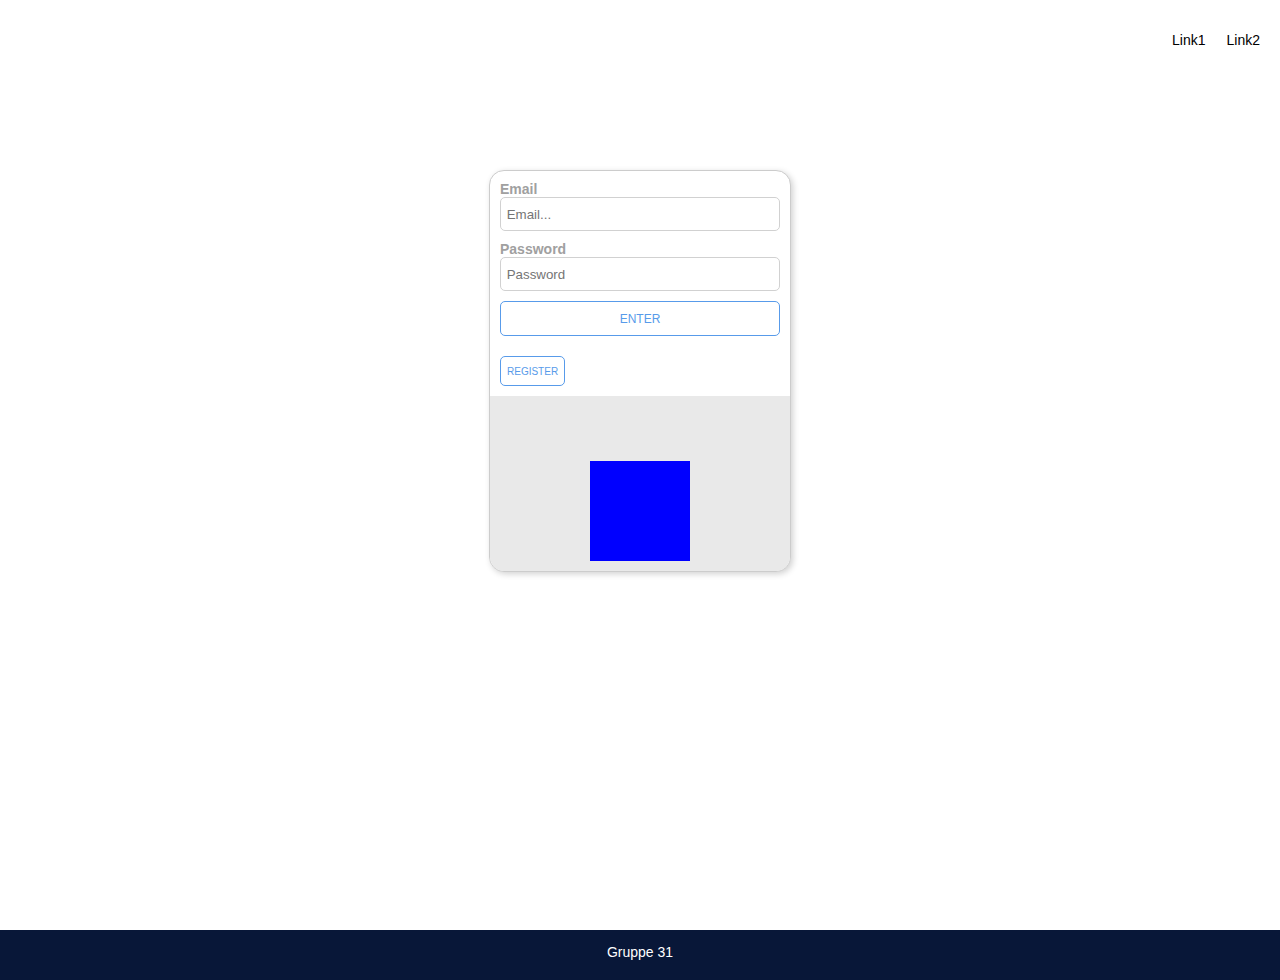
==== gruppe31_app/landing.html @ bd82bd83 "Landing and css Updates" ====
<!DOCTYPE html>
<html lang="en">
<head>
    <meta charset="UTF-8">
    <meta name="viewport" content="width=device-width, initial-scale=1.0">
    <meta http-equiv="X-UA-Compatible" content="ie=edge">
    <link rel="stylesheet" href="./css/landing.css">
    <link rel="stylesheet" href="./css/common.css">
    <script src="https://kit.fontawesome.com/a23c2d46ea.js"></script>
    <title>Gruppe 31 | Kanban</title>
</head>
<body>

    <!-- HEADER -->
    <header class="header">
        <nav class="nav">
            <div class="navbar">
                <div class="logo">
                    <img class="cm-logo" src="./img/kodiljeLogo.png" alt="">
                </div>
                <div class="navbar-links">
                    <li>Link1</li>
                    <li>Link2</li>
                </div>
            </div>
        </nav>
    </header>

    <!-- GRID -->
    <div class="container">
        <main class="main">

            <div class="login-container cm-card-3">
                <form action="" class="login-form">
                    <label class="label" for="email">Email</label>
                    <input class="input" type="text" placeholder=" Email...">

                    <label class="label" for="password">Password</label>
                    <input class="input" type="text" placeholder=" Password">

                    <button class="form-btn cm-button-b" type="submit">Enter</button>
                </form>
                <button class="form-btn cm-button-secondary" type="submit">Register</button>
                <div class="login-image-container">
                    <div class="login-image"></div>
                </div>
            </div>


        </main>
        
        <footer class="footer">
            <div class="footer-content">
                <p>Gruppe 31</p>
            </div>
        </footer>
    </div>
    <script src="./js/dashboard.js"></script>
</body>
</html>
---- gruppe31_app/css/landing.css ----
html,body{
    margin: 0;
    padding: 0;
    font-family: -apple-system, BlinkMacSystemFont, 'Segoe UI', Roboto, Oxygen, Ubuntu, Cantarell, 'Open Sans', 'Helvetica Neue', sans-serif;
    font-size: 14px;
}
/* DEFAULTS */
a{
    text-decoration: none;
    color: black;
}
li{
    list-style-type: none;
}
/* MAIN CONTENT */
.container{
    display: grid;
    grid-template-columns: 1fr;
    grid-template-rows: 1fr 50px;
    grid-template-areas:
    "main"
    "footer";
    height: 100vh;
}
.main{
    grid-area: main;
    /* background-image: linear-gradient(#fff, #081738); */
    display: grid;
    justify-content: center;
    margin-top: 80px;
}
.login-container{
    display: flex;
    align-content: center;
    justify-content: center;
    height: 400px;
    width: 300px;
    background-color: white;
    overflow: hidden;
}
/* FORM */
.login-form{
    display: flex;
    flex-direction: column;
    width: 100%;
}
.label{
    font-size: 14px;
    margin-top: 10px;
    margin-left: 10px;
    font-weight: bold;
    color: #a0a0a0;
}
.input{
    margin-left: 10px;
    margin-right: 10px;
    height: 30px;
    border: 1px solid rgba(209,209,209,1);
    border-radius: 5px;
}
.form-btn{
    margin: 10px;
}
.login-image-container{
    display: flex;
    justify-content: center;
    align-items: center;
    background-color: #e9e9e9;
    height: 230px;

}
.login-image{
    background-color:blue;
    height: 100px;
    width: 100px;
}
---- gruppe31_app/css/common.css ----
/* COMMON STYLES */
/**

All styles are written like this: cm-<name>-<option>. 
For example: cm-shadow-wb = shadow with border.

INDEX:
1 Grid
2 Card
3 Shadow
4 Button
5 Icon

*/

/* GRID (layout) */
.cm-grid{
    display: grid;
    grid-template-columns: repeat(auto-fill, minmax(280px, 1fr));
    grid-gap: 20px;
    align-items: flex-start;
}
.cm-grid-light{
    /* Replaces "superGrid" */
    display: grid;
    grid-auto-flow: column;
    justify-content: center;
}

/* CARD */
.cm-card{
    display: flex;
    margin: 20px;
    border-radius: 15px;
}
.cm-card-2{
    display: flex;
    justify-content: left;
    align-items: center;
    width: 90%;
    border-radius: 5px;
}
.cm-card-3{
    display: block;
    margin: 10px;
    border-radius: 15px;
    background-color: #fff;
    border: 1px solid #ccc;
    box-shadow: 2px 2px 6px rgba(209, 209, 209, 1);
}

/* SHADOW */
.cm-shadow{
    box-shadow: 2px 2px 6px rgba(209, 209, 209, 1);
}
.cm-shadow-wb{
    border: 1px solid #dddd;
    box-shadow: 2px 2px 6px rgba(209, 209, 209, 1);
}
.cm-shadow-c{
    box-shadow: 0px 0px 2px rgba(209, 209, 209, 1);
}
.cm-shadow-l{
    box-shadow: 5px 0px 6px rgba(209, 209, 209, 1);
}

/* BORDER */
.cm-border{
    border: 1px solid rgba(209,209,209,0.4);
}


/* BUTTON */
.cm-button{
    background-color: #589bea;
    border: none;
    color: #fff;
    text-align: center;
    height: 35px;
    border-radius: 5px;
    font-size: 12px;
    text-transform: uppercase;
    transition: all 0.1s;
}
.cm-button:hover{
    background-color: #589bea;
    border: 1px solid #fff;
    font-weight: bold;
    color: #fff;
}
.cm-button-b{
    background-color: #fff;
    border: 1px solid #589bea;
    color: #589bea;
    text-align: center;
    height: 35px;
    border-radius: 5px;
    font-size: 12px;
    text-transform: uppercase;
    transition: all 0.1s ease-in-out;
}
.cm-button-b:hover{
    border: 2px solid #589bea;
    font-weight: bold;
    font-size: 13px;
}
.cm-button-secondary{
    background-color: #fff;
    border: 1px solid #589bea;
    color: #589bea;
    text-align: center;
    height: 30px;
    border-radius: 5px;
    font-size: 10px;
    text-transform: uppercase;
    transition: all 0.1s ease-in-out;
}
.cm-button-secondary:hover{
    font-weight: bold;
}

/* ICONS */
.cm-icon{
    color: #ff6600;
    font-size: 20px;
    transition: all 0.1s ease-in-out;
}

/* TEXT */
.cm-text{
    padding: 20px;
}
.cm-text-light{
    font-size: 12px;
}
.cm-text-p1{
    padding-left: 10px;
}

/* PROJECT SPECIFIC CLASSES */

/* Logo */
.cm-logo{
    height: 40px;
}

/* NAVBAR (Header) */
.navbar{
    display: grid;
    min-height: 80px;
    grid-auto-flow: column;
    grid-gap: 1.5em;
}
.logo{
    display: grid;
    justify-content: start;
    align-content: center;
    margin-left: 20px;
}
.navbar-links{
    display: grid;
    justify-content: right;
    align-content: center;
    grid-auto-flow: column;
    grid-gap: 1.5em;
    margin-right: 20px;
}

/* Sidenav */
.side-navigation{
    grid-area: side-navigation;
    display: flex;
    flex-direction: column;

}
.sidenav-list{
    padding: 0;
    margin-top: 10px;
    list-style-type: none;
}
.sidenav-list-item{
    display: flex;
    align-items: center;
    justify-content: center;
    width: 100%;
    height: 50px;
    margin-top: 20px;
    text-align: center;
}
.icon-container{
    display: flex;
    align-items: center;
    justify-content: center;
    height: 60px;
    width: 60px;
    border-radius: 5px;
    border: 2px solid rgba(209,209,209,0.4);
    transition: all 0.1s;
}
.icon-container:hover{
    border: 2px solid #ff6600;
}
.icon-container:hover .cm-icon{
    font-size: 30px;
}

/* Activity area */
.activity-area{
    grid-area: activity-area;
    background-color: #fff;
    display: flex;
    flex-direction: column;
    align-items: center;
}
.activity-area-container{
    display: flex;
    flex-direction: column;
    align-items: center;
    margin-top: 20px;
    margin-right: 30px;
    height: 85%;
    width: 90%;
    border-radius: 25px;
    border: 1px solid rgba(209, 209, 209, 1);
}

/* FOOTER */
.footer{
    grid-area: footer;
    background-color: #081738;
    display: flex;
    align-content: center;
    justify-content: center;
    color: #fff;
}
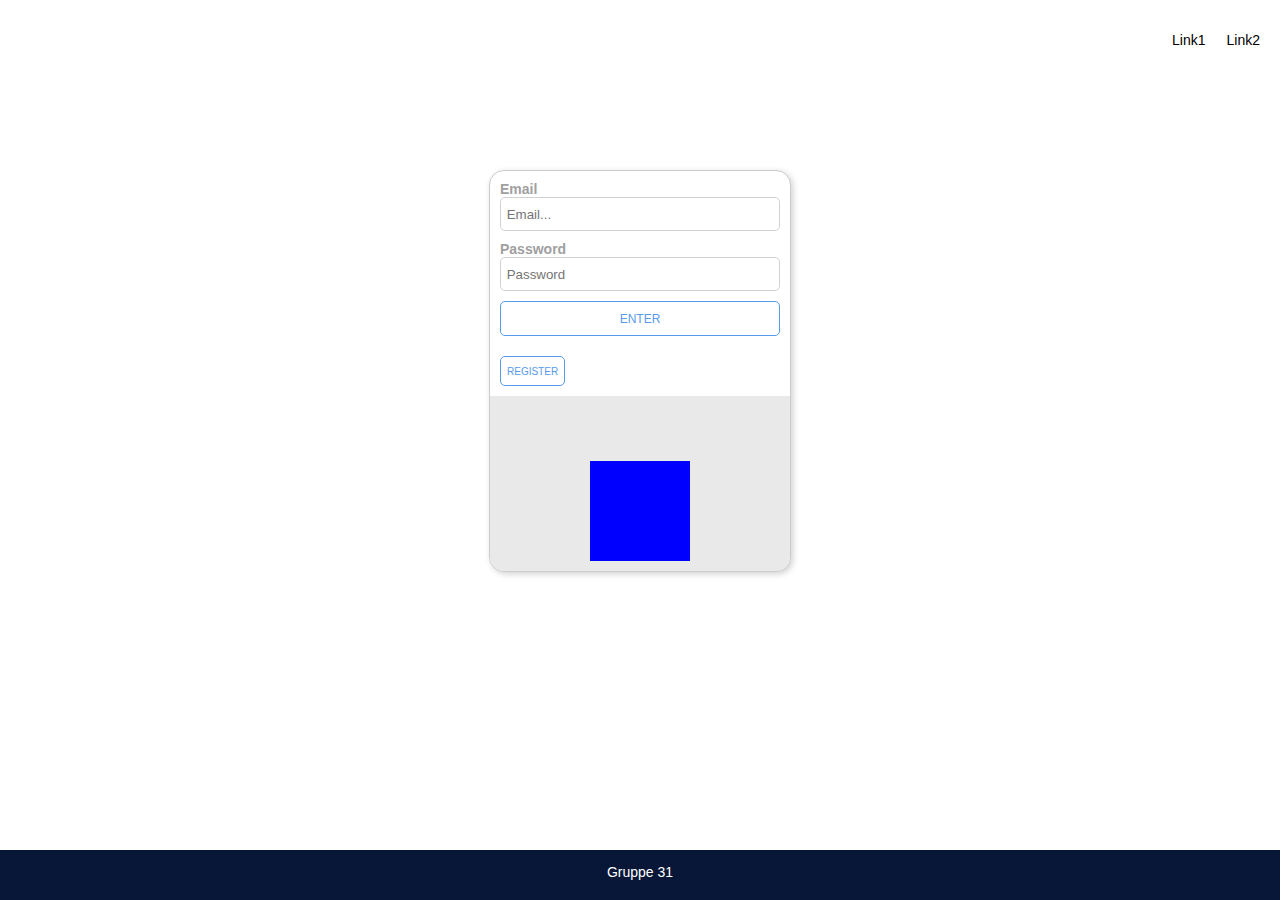
==== commit 507c8c3e: "Header changes & minor bugifxes" ====
--- a/gruppe31_app/landing.html
+++ b/gruppe31_app/landing.html
@@ -11,23 +11,23 @@
 </head>
 <body>
 
-    <!-- HEADER -->
-    <header class="header">
-        <nav class="nav">
-            <div class="navbar">
-                <div class="logo">
-                    <img class="cm-logo" src="./img/kodiljeLogo.png" alt="">
-                </div>
-                <div class="navbar-links">
-                    <li>Link1</li>
-                    <li>Link2</li>
-                </div>
-            </div>
-        </nav>
-    </header>
 
     <!-- GRID -->
     <div class="container">
+        <!-- HEADER -->
+    <header class="header">
+            <nav class="nav">
+                <div class="navbar">
+                    <div class="logo">
+                        <img class="cm-logo" src="./img/kodiljeLogo.png" alt="">
+                    </div>
+                    <div class="navbar-links">
+                        <li>Link1</li>
+                        <li>Link2</li>
+                    </div>
+                </div>
+            </nav>
+        </header>
         <main class="main">
 
             <div class="login-container cm-card-3">
--- a/gruppe31_app/css/landing.css
+++ b/gruppe31_app/css/landing.css
@@ -16,8 +16,9 @@
 .container{
     display: grid;
     grid-template-columns: 1fr;
-    grid-template-rows: 1fr 50px;
+    grid-template-rows: 80px 1fr 50px;
     grid-template-areas:
+    "header"
     "main"
     "footer";
     height: 100vh;
--- a/gruppe31_app/css/common.css
+++ b/gruppe31_app/css/common.css
@@ -145,6 +145,9 @@
 }
 
 /* NAVBAR (Header) */
+.header{
+    grid-area: header;
+}
 .navbar{
     display: grid;
     min-height: 80px;
@@ -207,7 +210,6 @@
 /* Activity area */
 .activity-area{
     grid-area: activity-area;
-    background-color: #fff;
     display: flex;
     flex-direction: column;
     align-items: center;
@@ -216,10 +218,8 @@
     display: flex;
     flex-direction: column;
     align-items: center;
-    margin-top: 20px;
-    margin-right: 30px;
-    height: 85%;
-    width: 90%;
+    width: 80%;
+    height: 90%;
     border-radius: 25px;
     border: 1px solid rgba(209, 209, 209, 1);
 }
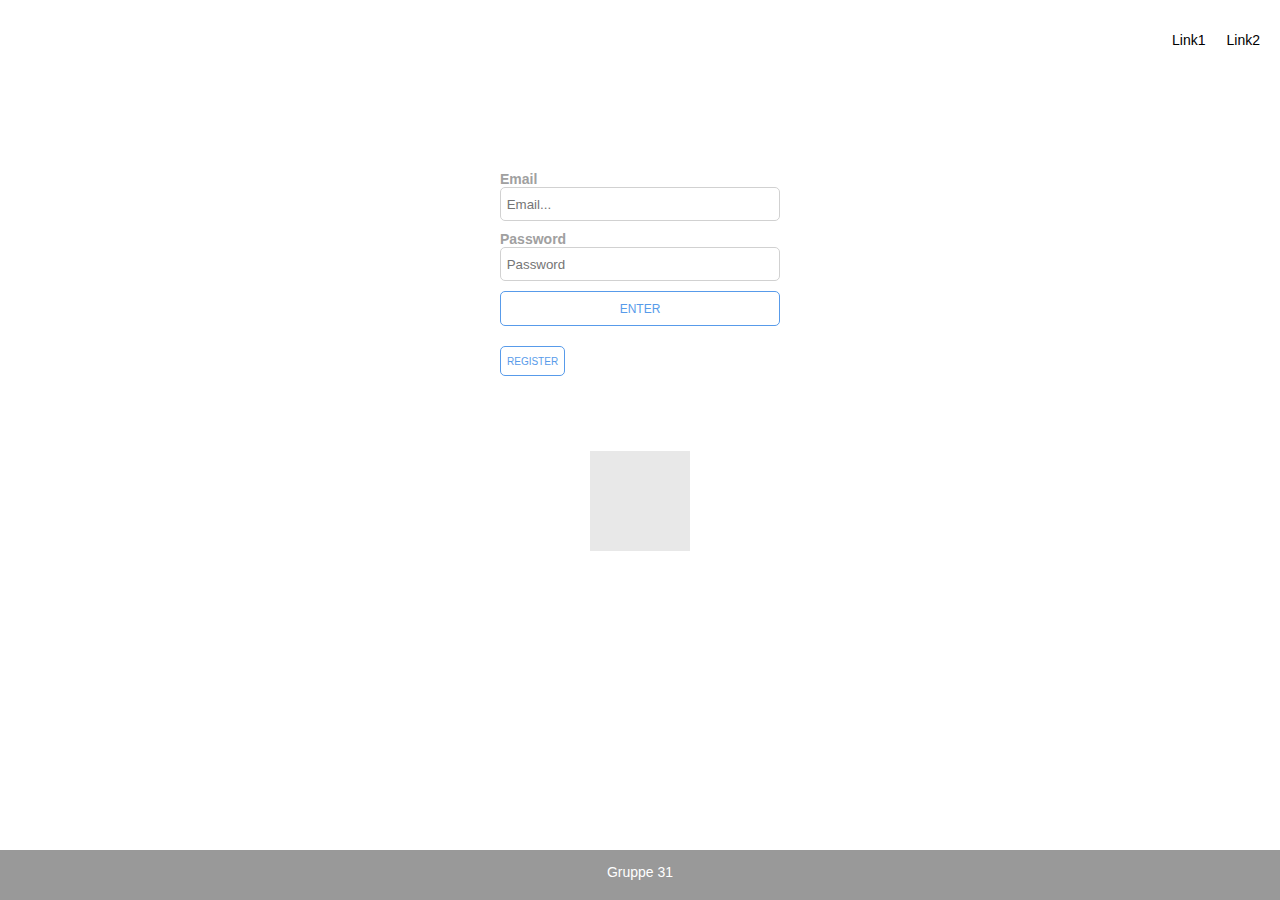
==== commit 638dbbc1: "Css Update & testing" ====
--- a/gruppe31_app/landing.html
+++ b/gruppe31_app/landing.html
@@ -10,7 +10,6 @@
     <title>Gruppe 31 | Kanban</title>
 </head>
 <body>
-
 
     <!-- GRID -->
     <div class="container">
@@ -30,7 +29,7 @@
         </header>
         <main class="main">
 
-            <div class="login-container cm-card-3">
+            <div class="login-container">
                 <form action="" class="login-form">
                     <label class="label" for="email">Email</label>
                     <input class="input" type="text" placeholder=" Email...">
--- a/gruppe31_app/css/landing.css
+++ b/gruppe31_app/css/landing.css
@@ -26,18 +26,29 @@
 .main{
     grid-area: main;
     /* background-image: linear-gradient(#fff, #081738); */
-    display: grid;
+    display: flex;
     justify-content: center;
     margin-top: 80px;
 }
 .login-container{
-    display: flex;
+    background: inherit;
+    display: block;
     align-content: center;
-    justify-content: center;
+    justify-items: center;
     height: 400px;
     width: 300px;
-    background-color: white;
+    border-radius: 20px;
+    border: 1px solid white;
     overflow: hidden;
+}
+.login-container::before{
+    position: relative;
+    content: "";
+    width: 100%;
+    height: 100%;
+    background: inherit;
+    box-shadow: inset 0 0 0 200px rgba(255,255,255,1);
+    filter: blur(10px);
 }
 /* FORM */
 .login-form{
@@ -66,12 +77,11 @@
     display: flex;
     justify-content: center;
     align-items: center;
-    background-color: #e9e9e9;
     height: 230px;
 
 }
 .login-image{
-    background-color:blue;
+    background-color: rgba(209,209,209,0.5);
     height: 100px;
     width: 100px;
 }--- a/gruppe31_app/css/common.css
+++ b/gruppe31_app/css/common.css
@@ -12,6 +12,22 @@
 5 Icon
 
 */
+
+/* ACTIVITY SCROLL */
+::-webkit-scrollbar{
+    width: 5px;
+    border-radius: 2.5px;
+    visibility: hidden;
+
+}
+::-webkit-scrollbar-track{
+    background:white;
+    visibility: hidden;
+}
+::-webkit-scrollbar-thumb{
+    background: #888;
+    visibility: hidden;
+}
 
 /* GRID (layout) */
 .cm-grid{
@@ -48,6 +64,11 @@
     border: 1px solid #ccc;
     box-shadow: 2px 2px 6px rgba(209, 209, 209, 1);
 }
+.cm-card-4{
+    display: block;
+    background: inherit;
+    box-shadow: inset 0 0 0 200px rgba(255,255,255,0.4);
+}
 
 /* SHADOW */
 .cm-shadow{
@@ -213,6 +234,7 @@
     display: flex;
     flex-direction: column;
     align-items: center;
+    overflow: hidden;
 }
 .activity-area-container{
     display: flex;
@@ -222,12 +244,17 @@
     height: 90%;
     border-radius: 25px;
     border: 1px solid rgba(209, 209, 209, 1);
+    overflow-y: scroll;
+}
+
+.activity-item{
+    margin-top: 5px;
 }
 
 /* FOOTER */
 .footer{
     grid-area: footer;
-    background-color: #081738;
+    background-color: #999999;
     display: flex;
     align-content: center;
     justify-content: center;
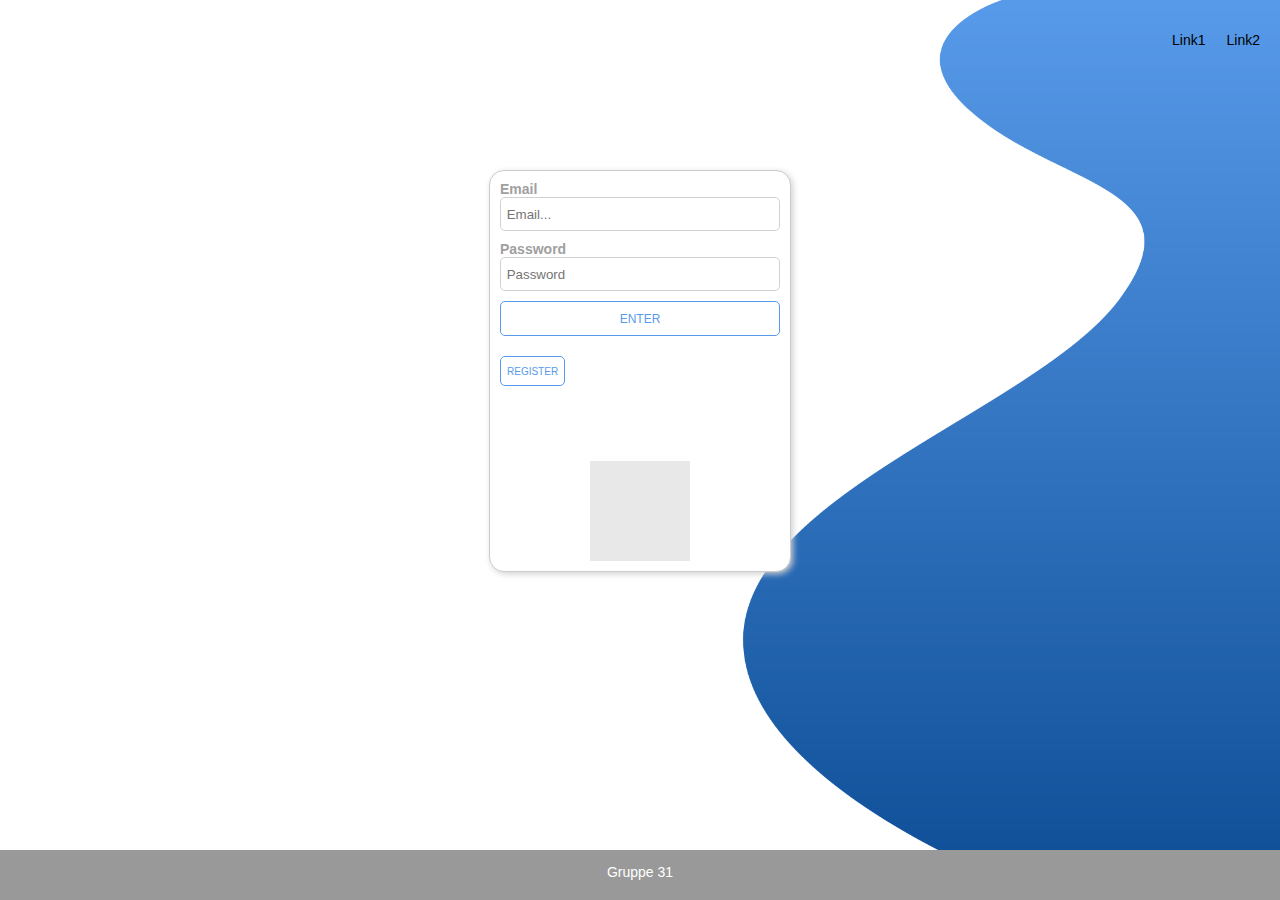
==== commit 4ed147f4: "added welcomepage & General Upgrades" ====
--- a/gruppe31_app/landing.html
+++ b/gruppe31_app/landing.html
@@ -29,7 +29,7 @@
         </header>
         <main class="main">
 
-            <div class="login-container">
+            <div class="login-container cm-card-3">
                 <form action="" class="login-form">
                     <label class="label" for="email">Email</label>
                     <input class="input" type="text" placeholder=" Email...">
--- a/gruppe31_app/css/landing.css
+++ b/gruppe31_app/css/landing.css
@@ -5,6 +5,11 @@
     font-size: 14px;
 }
 /* DEFAULTS */
+body{
+    background-image: url("../img/background.png");
+    background-size: cover;
+    background-repeat: no-repeat;
+}
 a{
     text-decoration: none;
     color: black;
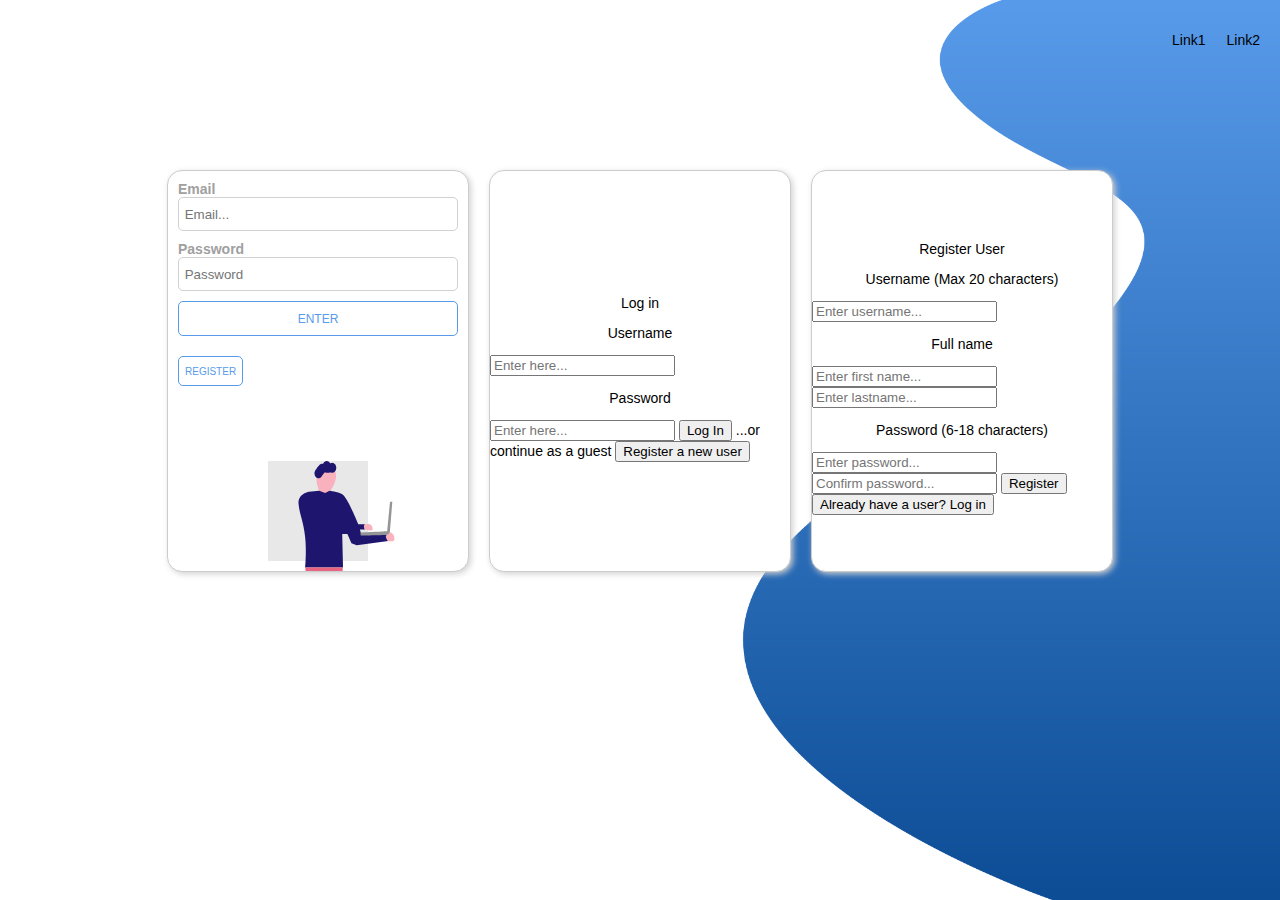
==== commit 5ac4d1ca: "Login updates" ====
--- a/gruppe31_app/landing.html
+++ b/gruppe31_app/landing.html
@@ -29,31 +29,74 @@
         </header>
         <main class="main">
 
-            <div class="login-container cm-card-3">
+            <div id="loginInterface" class="login-container cm-card-3">
                 <form action="" class="login-form">
-                    <label class="label" for="email">Email</label>
+                    <label id="loginTitle" class="label" for="email">Email</label>
                     <input class="input" type="text" placeholder=" Email...">
 
-                    <label class="label" for="password">Password</label>
+                    <label id="loginPassword" class="label" for="password">Password</label>
                     <input class="input" type="text" placeholder=" Password">
 
-                    <button class="form-btn cm-button-b" type="submit">Enter</button>
+                    <button id="loginBtn" class="form-btn cm-button-b" type="submit">Enter</button>
                 </form>
-                <button class="form-btn cm-button-secondary" type="submit">Register</button>
+                <a href="./dashboard.html"><button class="form-btn cm-button-secondary" type="submit">Register</button></a>
                 <div class="login-image-container">
-                    <div class="login-image"></div>
+                    <div class="login-image">
+                        <img src="./img/person2.png" alt="" class="person1">
+                    </div>
                 </div>
             </div>
 
+            <div id="loginInterface" class="login-container cm-card-3">
+            
+                    <p id="loginTitle">Log in</p>
+                    
+                    <p id="loginUsername">Username</p>
+                    <input id="usernameInput" placeholder="Enter here...">
+                    
+                    
+                    <p id="loginPassword">Password</p>
+                    <input id="passwordInput" placeholder="Enter here..." type=password>
+                    
+                    <button id="loginBtn">Log In</button>
+                    
+                    <a id="loginGuest" href="PLACEHOLDER">...or continue as a guest</a>
+                    
+                    <button id="loginToRegister" >Register a new user</button>
+                    
+                </div>
+                
+                <div id="registerInterface" class="login-container cm-card-3">
+                    
+                    <p id="registerTitle">Register User</p>
+                    
+                    <p id="registerUsername">Username (Max 20 characters)</p>
+                    <input id="registerUsernameInput" placeholder="Enter username...">
+                    
+                    <p id="registerFullName">Full name</p>
+                    <input id="registerFirstNameInput" placeholder="Enter first name...">
+                    
+                    
+                    <input id="registerLastNameInput" placeholder="Enter lastname...">
+                    
+                    
+                    <p id="registerPassword">Password (6-18 characters)</p>
+                    <input id="registerPasswordInput" placeholder="Enter password..." type=password>
+                    
+                    
+                    <input id="confirmPasswordInput" placeholder="Confirm password..." type=password>
+                    
+                    <button id="registerBtn">Register</button>
+                    
+                    <button id="registerToLogin" >Already have a user? Log in</button>
+                    
+                    
+                </div>
+
 
         </main>
-        
-        <footer class="footer">
-            <div class="footer-content">
-                <p>Gruppe 31</p>
-            </div>
-        </footer>
     </div>
     <script src="./js/dashboard.js"></script>
+    <script src="cookies.js"></script>
 </body>
 </html>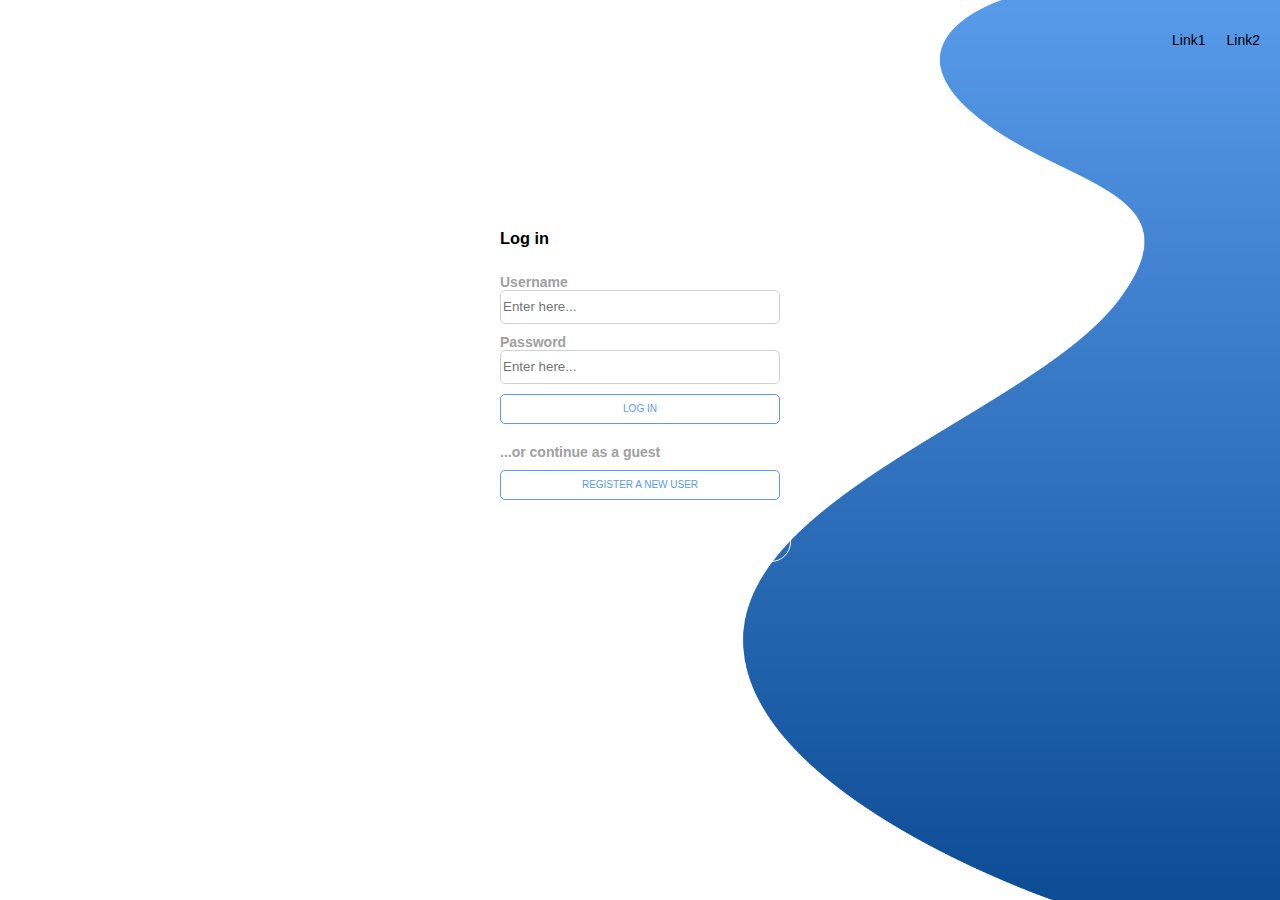
==== commit 020d8e50: "login DONE" ====
--- a/gruppe31_app/landing.html
+++ b/gruppe31_app/landing.html
@@ -29,66 +29,52 @@
         </header>
         <main class="main">
 
-            <div id="loginInterface" class="login-container cm-card-3">
-                <form action="" class="login-form">
-                    <label id="loginTitle" class="label" for="email">Email</label>
-                    <input class="input" type="text" placeholder=" Email...">
-
-                    <label id="loginPassword" class="label" for="password">Password</label>
-                    <input class="input" type="text" placeholder=" Password">
-
-                    <button id="loginBtn" class="form-btn cm-button-b" type="submit">Enter</button>
-                </form>
-                <a href="./dashboard.html"><button class="form-btn cm-button-secondary" type="submit">Register</button></a>
-                <div class="login-image-container">
-                    <div class="login-image">
-                        <img src="./img/person2.png" alt="" class="person1">
-                    </div>
-                </div>
-            </div>
-
-            <div id="loginInterface" class="login-container cm-card-3">
+            <div id="loginInterface" class="login-container cm-card-5">
             
-                    <p id="loginTitle">Log in</p>
+                    <div class="login-form">
+                        <h3 id="loginTitle" class="cm-text-dark cm-text-p1">Log in</h3>
                     
-                    <p id="loginUsername">Username</p>
-                    <input id="usernameInput" placeholder="Enter here...">
+                    <label id="loginUsername" class="label">Username</label>
+                    <input id="usernameInput" class="input" placeholder="Enter here...">
                     
                     
-                    <p id="loginPassword">Password</p>
-                    <input id="passwordInput" placeholder="Enter here..." type=password>
+                    <label id="loginPassword" class="label">Password</label>
+                    <input id="passwordInput" class="input" placeholder="Enter here..." type=password>
                     
-                    <button id="loginBtn">Log In</button>
+                    <button id="loginBtn" class="form-btn cm-button-secondary">Log In</button>
                     
-                    <a id="loginGuest" href="PLACEHOLDER">...or continue as a guest</a>
+                    <a id="loginGuest" class="label" href="PLACEHOLDER">...or continue as a guest</a>
                     
-                    <button id="loginToRegister" >Register a new user</button>
+                    <button id="loginToRegister" class="form-btn cm-button-secondary" >Register a new user</button>
+                    </div>
                     
                 </div>
                 
-                <div id="registerInterface" class="login-container cm-card-3">
+                <div id="registerInterface" class="login-container cm-card-5" style="display: none">
                     
-                    <p id="registerTitle">Register User</p>
+                    <div class="login-form">
+                        <h3 id="registerTitle" class="cm-text-dark cm-text-p1">Register User</h3>
                     
-                    <p id="registerUsername">Username (Max 20 characters)</p>
-                    <input id="registerUsernameInput" placeholder="Enter username...">
+                    <label id="registerUsername" class="label">Username (Max 20 characters)</label>
+                    <input id="registerUsernameInput" class="input" placeholder="Enter username...">
                     
-                    <p id="registerFullName">Full name</p>
-                    <input id="registerFirstNameInput" placeholder="Enter first name...">
+                    <label id="registerFullName" class="label">Full name</label>
+                    <input id="registerFirstNameInput" class="input" placeholder="Enter first name...">
                     
                     
-                    <input id="registerLastNameInput" placeholder="Enter lastname...">
+                    <input id="registerLastNameInput" class="input" placeholder="Enter lastname...">
                     
                     
-                    <p id="registerPassword">Password (6-18 characters)</p>
-                    <input id="registerPasswordInput" placeholder="Enter password..." type=password>
+                    <label id="registerPassword" class="label">Password (6-18 characters)</label>
+                    <input id="registerPasswordInput" class="input" placeholder="Enter password..." type=password>
                     
                     
-                    <input id="confirmPasswordInput" placeholder="Confirm password..." type=password>
+                    <input id="confirmPasswordInput" class="input" placeholder="Confirm password..." type=password>
                     
-                    <button id="registerBtn">Register</button>
+                    <button id="registerBtn" class="form-btn cm-button-secondary">Register</button>
                     
-                    <button id="registerToLogin" >Already have a user? Log in</button>
+                    <button id="registerToLogin" class="form-btn cm-button-secondary" >Already have a user? Log in</button>
+                    </div>
                     
                     
                 </div>
@@ -96,7 +82,8 @@
 
         </main>
     </div>
+    <script src="./js/cookies.js"></script>
     <script src="./js/dashboard.js"></script>
-    <script src="cookies.js"></script>
+    <script src="./js/login.js"></script>
 </body>
 </html>--- a/gruppe31_app/css/common.css
+++ b/gruppe31_app/css/common.css
@@ -12,6 +12,9 @@
 5 Icon
 
 */
+a{
+    color: white;
+}
 
 /* ACTIVITY SCROLL */
 ::-webkit-scrollbar{
@@ -90,7 +93,6 @@
     border: 1px solid rgba(209,209,209,0.4);
 }
 
-
 /* BUTTON */
 .cm-button{
     background-color: #589bea;
@@ -146,7 +148,18 @@
     font-size: 20px;
     transition: all 0.1s ease-in-out;
 }
-
+.cm-icon-2{
+    color: #ff6600;
+    font-size: 16px;
+}
+.cm-icon-3{
+    color: #fff;
+    font-size: 15px;
+    transition: all 0.1s;
+}
+.cm-icon-3:hover{
+    font-size: 20px;
+}
 /* TEXT */
 .cm-text{
     padding: 20px;
@@ -165,6 +178,28 @@
     height: 40px;
 }
 
+/* PROGRESS BAR */
+.cm-progress-container{
+    display: flex;
+    align-items: center;
+    justify-content: left;
+    background-color: #ccc;
+    height: 20px;
+    border-radius: 10px;
+    margin-top: 30px;
+}
+.cm-progress{
+    display: flex;
+    align-items: center;
+    justify-content: center;
+    background-color: #589bea;
+    height: 100%;
+    border-radius: 15px;
+    text-align: center;
+    color: white;
+    font-weight: bold;
+    font-size: 12px;
+}
 /* NAVBAR (Header) */
 .header{
     grid-area: header;
@@ -189,7 +224,16 @@
     grid-gap: 1.5em;
     margin-right: 20px;
 }
-
+.cm-users{
+    display: flex;
+    align-items: center;
+    justify-content: center;
+    text-align: center;
+    width: 40px;
+    height: 40px;
+    border-radius: 20px;
+    border: 1px solid rgba(209, 209, 209, 0.8);
+}
 /* Sidenav */
 .side-navigation{
     grid-area: side-navigation;
@@ -227,6 +271,23 @@
 .icon-container:hover .cm-icon{
     font-size: 30px;
 }
+.tooltip {
+    visibility: hidden;
+    width: 100px;
+    background-color: rgba(0,0,0, 0.8);
+    color: white;
+    text-align: center;
+    border-radius: 5px;
+    padding: 5px 0;
+    position: absolute;
+    z-index: 15;
+    left: 6em;
+    font-size: 14px;
+    font-weight: bold;
+  }
+.icon-container:hover .tooltip {
+    visibility: visible;
+  }
 
 /* Activity area */
 .activity-area{
@@ -254,9 +315,10 @@
 /* FOOTER */
 .footer{
     grid-area: footer;
-    background-color: #999999;
+    background-color: #081738;
     display: flex;
     align-content: center;
     justify-content: center;
     color: #fff;
-}+}
+
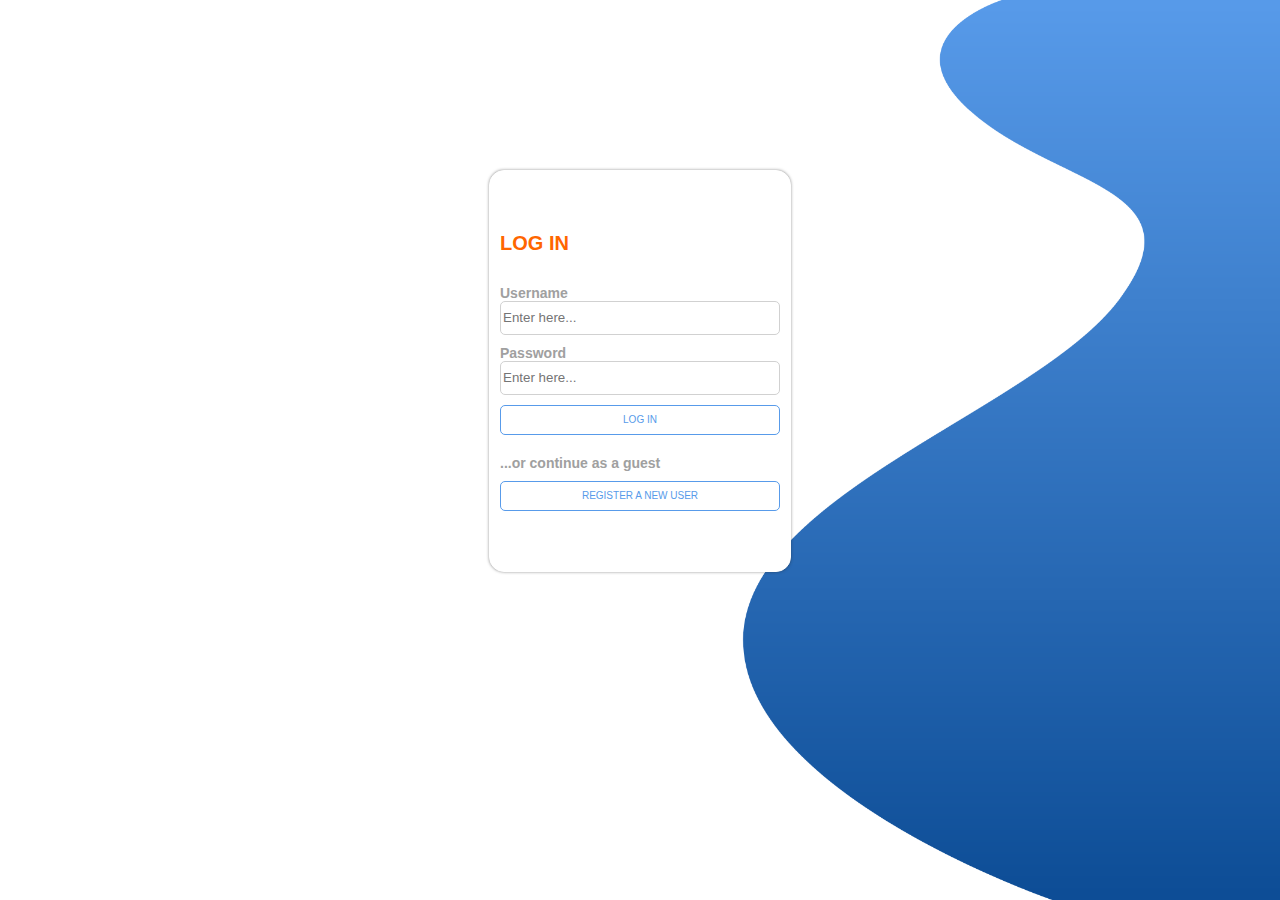
==== commit a76640c3: "Css update" ====
--- a/gruppe31_app/landing.html
+++ b/gruppe31_app/landing.html
@@ -7,6 +7,7 @@
     <link rel="stylesheet" href="./css/landing.css">
     <link rel="stylesheet" href="./css/common.css">
     <script src="https://kit.fontawesome.com/a23c2d46ea.js"></script>
+    <link rel="icon" href="./img/kodiljeLogo.png">
     <title>Gruppe 31 | Kanban</title>
 </head>
 <body>
@@ -21,8 +22,7 @@
                         <img class="cm-logo" src="./img/kodiljeLogo.png" alt="">
                     </div>
                     <div class="navbar-links">
-                        <li>Link1</li>
-                        <li>Link2</li>
+                        <li><a href="https://github.com/FrikoPro/Gruppe31"><i class="fab fa-github cm-icon-4"></i></a></li>
                     </div>
                 </div>
             </nav>
--- a/gruppe31_app/css/common.css
+++ b/gruppe31_app/css/common.css
@@ -72,6 +72,13 @@
     background: inherit;
     box-shadow: inset 0 0 0 200px rgba(255,255,255,0.4);
 }
+.cm-card-5{
+    display: block;
+    margin: 10px;
+    border-radius: 15px;
+    background-color: #fff;
+    box-shadow: 0px 0px 3px rgba(33, 33, 33, 0.5);
+}
 
 /* SHADOW */
 .cm-shadow{
@@ -160,6 +167,14 @@
 .cm-icon-3:hover{
     font-size: 20px;
 }
+.cm-icon-4{
+    color: #ff6600;
+    font-size: 25px;
+    transition: all 0.1 ease-in-out;
+}
+.cm-icon-4:hover{
+    color: #589bea;
+}
 /* TEXT */
 .cm-text{
     padding: 20px;
@@ -169,6 +184,13 @@
 }
 .cm-text-p1{
     padding-left: 10px;
+}
+.cm-text-dark{
+    margin-top: 10px;
+    font-size: 20px;
+    font-weight: bold;
+    color: #ff6600;
+    text-transform: uppercase;
 }
 
 /* PROJECT SPECIFIC CLASSES */
